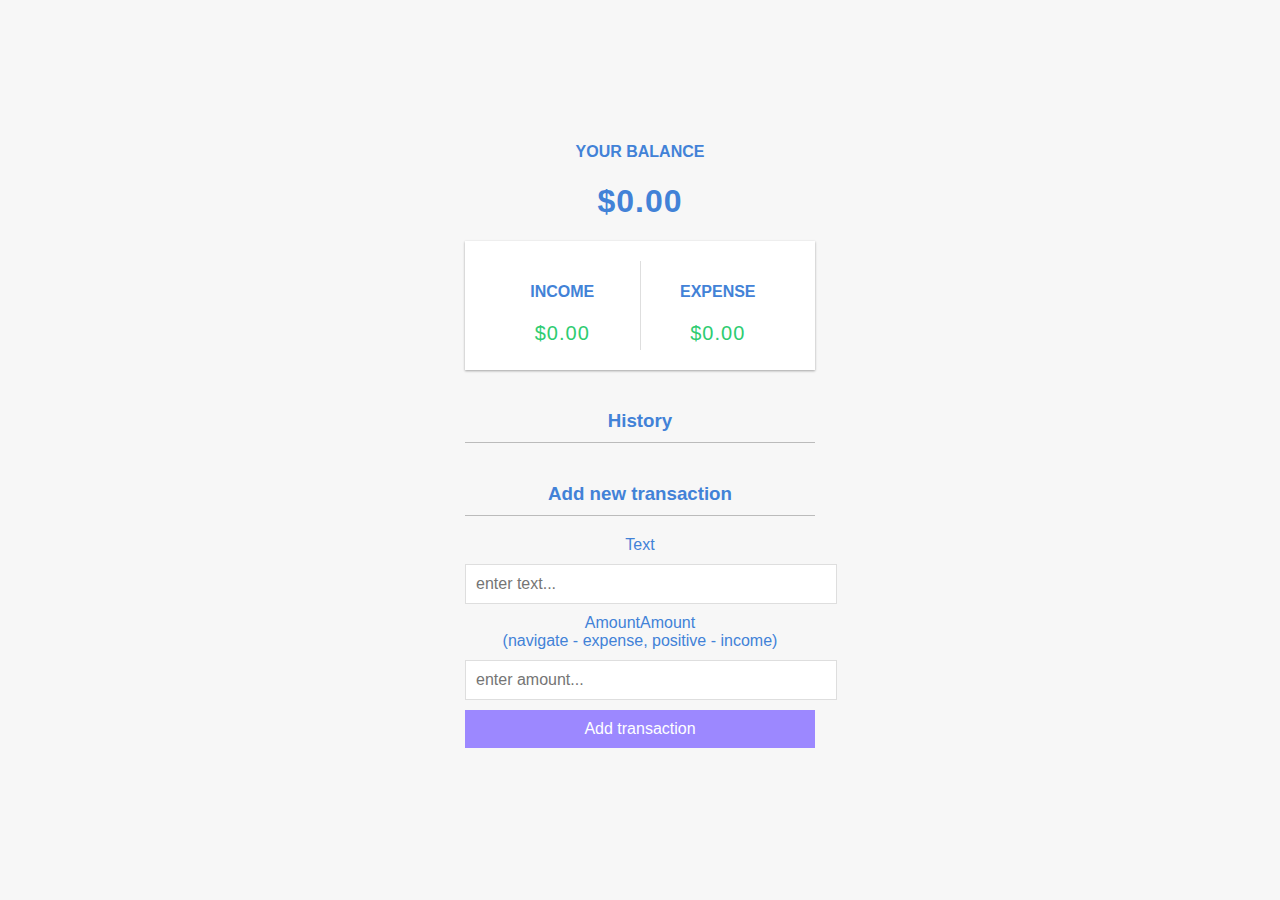
==== index.html @ ec0cfe1f "initial commit with html" ====
<!DOCTYPE html>
<html>
<head>
    <link rel="stylesheet"
          href="style.css"/>
</head>
<body>
<div class="container">
    <h4>YOUR BALANCE</h4>
    <h1 id="balance">$0.00</h1>
    <div class="inc-exp-container">
        <div class="income">
            <h4>INCOME</h4>
            <p class="money money-ld">$0.00</p>
        </div>
        <div class="expense">
            <h4>EXPENSE</h4>
            <p class="money money-rd">$0.00</p>
        </div>
    </div>
    <h3>History</h3>
    <ul id="list" class="list"></ul>
    <h3>Add new transaction</h3>
    <from class="from">
        <div class="from-tb">
            <label for="text">Text</label>
            <input type="text" placeholder="enter text..." id="text">
        </div>
        <div class="form-db">
            <label for="amount">AmountAmount <br/>
                (navigate - expense, positive - income)</label>
            <input type="number" placeholder="enter amount..." id="amount">
        </div>
        <button class="btn">Add transaction</button>
    </from>

</div>
<script src="script.js"></script>
</body>
</html>
---- style.css ----
html, body {
  height: 100%;
  width: 100%;
  margin: 0;
  padding: 0;
  box-sizing: border-box;
}

body{
    display: flex;
    flex-direction: column;
    align-items: center;
    justify-content: center;
    min-height: 100vh;
    background-color: #f7f7f7;
    font-family: 'Arial';
    color: #4282d7;
    text-align: center;
}

h2 {
    margin: 20px 0;
}

.container {
    width: 350px;
    margin: 30px auto;
}

h1 {
    letter-spacing: 1px;
}

.inc-exp-container {
    display: flex;
    justify-content: space-between;
    margin: 20 px 0;
    padding: 20px;
    background-color: #fff;
    box-shadow: 0 1px 3px rgba(0, 0, 0, 0.12), 0 1px 2px rgba(0, 0, 0, 0.24);
}

.inc-exp-container>div {
    flex: 1;
    text-align: center;
}

.inc-exp-container>div:first-of-type {
    border-right: 1px solid #dedede;
}

.money {
    font-size: 20px;
    letter-spacing: 1px;
    margin: 5px 0;
}

.money-ld {
    color: #2ecc71;
}

.money-rd {
    color: #2ecc71;
}

h3 {
    margin: 40px 0 10px;
    padding-bottom: 10px;
    border-bottom: 1px #bbb solid;
}

label {
    display: inline-block;
    margin: 10px 0;
}

input {
    border: 1px #dedede solid;
    width: 100%;
    font-size: 16px;
    padding: 10px;
}

.btn {
    width: 100%;
    background-color: #9c88ff;
    border: 0;
    padding: 10px;
    margin: 10px 0 30px;
    color: #fff;
    font-size: 16px;
    box-shadow: 0 1px 3px rgba(0, 0, 0, 0.12), 0 1px 2px rgba(0, 9.24);
}
list {
    list-style: none; margin-bottom: 40px;
}

.list 11 {
    background-color: #fff;
    box-shadow: 0 1px 3px rgba(0, 0, 0, 0.12), • 1px 2px reba(0, 0, 0, 0.24); color: #333;
    display: flex;
    justify-content: space-between;
    position: relative;
    padding: 10px;
    margin: 10px 0;
}

list li.plus {
    border-right:5px solid #2ecc71;
}

.list li.minus {
    border-right:5px solid #c0392b；
}
#delete-btn {
    cursor: pointer;
    background-color : #e74c3c;
    border: 0;
    color ： #fff;
    font-size: 20px; line-height: 20px; padding: 2px 5px;
    position: absolute;
    top: 50%;
    left: 0;
    transform: translate(-100%, -50%) ;
    opacity: 0;
    transition: opacity 0.3s ease;
}

.list li:hover #delete-btn {
    opacity: 1;
}
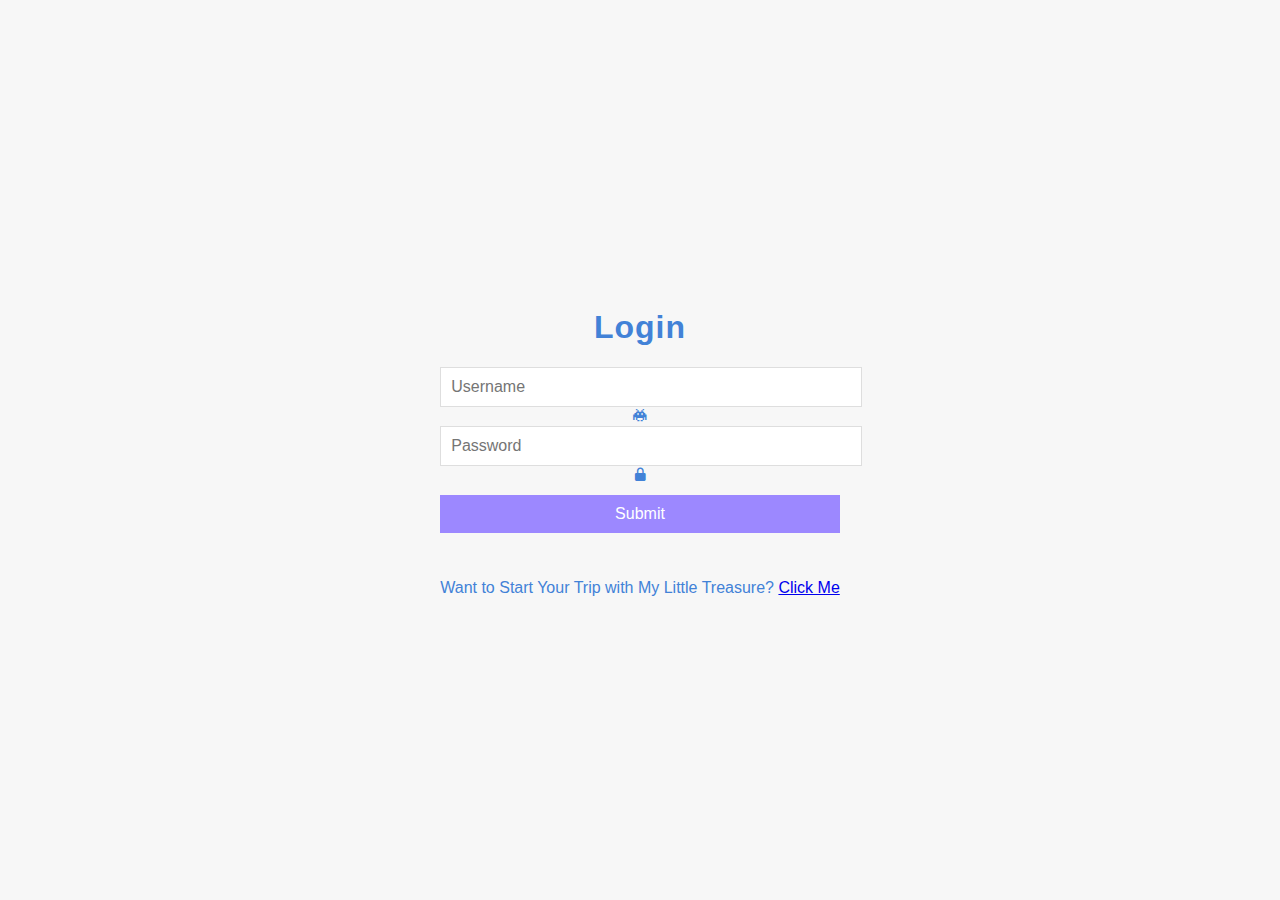
==== commit 8177c242: "Create index.html" ====
--- a/index.html
+++ b/index.html
@@ -1,40 +1,40 @@
 <!DOCTYPE html>
-<html>
+<html lang = "en">
 <head>
-    <link rel="stylesheet"
-          href="style.css"/>
+    <meta charset = "UTF-8">
+    <meta http-equiv="X-UA-Compatible" content = "IE = edge">
+    <meta name = "viewport" , initial-scale="1.0">
+    <title>LASTEST | Codehal</title>
+    <link rel = "stylesheet" href = "style.css">
+    <link href='https://unpkg.com/boxicons@2.1.4/css/boxicons.min.css' 
+    rel='stylesheet'>
 </head>
 <body>
-<div class="container">
-    <h4>YOUR BALANCE</h4>
-    <h1 id="balance">$0.00</h1>
-    <div class="inc-exp-container">
-        <div class="income">
-            <h4>INCOME</h4>
-            <p class="money money-ld">$0.00</p>
-        </div>
-        <div class="expense">
-            <h4>EXPENSE</h4>
-            <p class="money money-rd">$0.00</p>
-        </div>
+    <div class = "wrapper">
+        <form action = "">
+            <h1> Login </h1>
+            <div class = "input-box">
+                <input id = "username" type = "text" placeholder = "Username" required>
+                <i class='bx bxs-invader'></i>
+            </div>
+            <div class = "input-box">
+                <input id = "password" type = "password"
+                placeholder = "Password" required>
+                <i class='bx bxs-lock-alt'></i>
+            </div>
+            
+            <button type = button onclick = "checkUser()" class = "btn"> Submit</button>
+
+            <div class = "register-link">
+                <p> Want to Start Your Trip with My Little Treasure? <a
+                href = "SignUp.html"> Click Me</a></p>
+            </div>
+            <div>
+                <p id = "err text"></p>
+            </div>
+        </from>
     </div>
-    <h3>History</h3>
-    <ul id="list" class="list"></ul>
-    <h3>Add new transaction</h3>
-    <from class="from">
-        <div class="from-tb">
-            <label for="text">Text</label>
-            <input type="text" placeholder="enter text..." id="text">
-        </div>
-        <div class="form-db">
-            <label for="amount">AmountAmount <br/>
-                (navigate - expense, positive - income)</label>
-            <input type="number" placeholder="enter amount..." id="amount">
-        </div>
-        <button class="btn">Add transaction</button>
-    </from>
-
-</div>
-<script src="script.js"></script>
+    <script src = loginpage.js>
+    </script>
 </body>
-</html>+</html>
